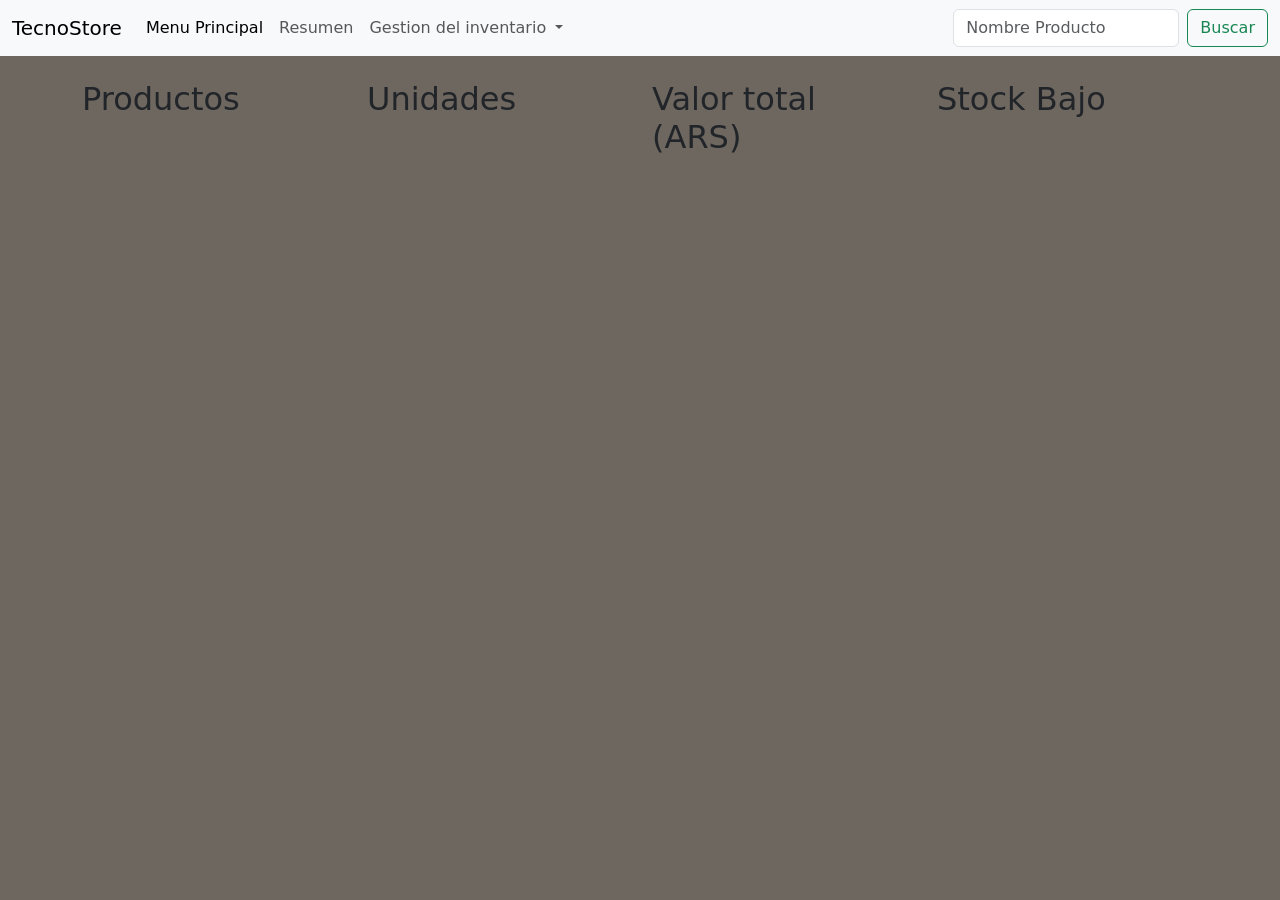
==== index.html @ 40e42d94 "Initial commit" ====
<!doctype html>
<html lang="es">
  <head>
    <meta charset="utf-8">
    <meta name="viewport" content="width=device-width, initial-scale=1">

    <link href="https://cdn.jsdelivr.net/npm/bootstrap@5.0.2/dist/css/bootstrap.min.css" rel="stylesheet"
         integrity="sha384-EVSTQN3/azprG1Anm3QDgpJLIm9Nao0Yz1ztcQTwFspd3yD65VohhpuuCOmLASjC" crossorigin="anonymous">

    <title>TecnoStore Web</title>
    
    <style>

       body{
            background-color: #6E675F
        }
 
    </style>
    
  </head>
  <body>

    <nav class="navbar navbar-expand-lg navbar-light bg-light">
    <div class="container-fluid">
        <a class="navbar-brand" href="#">TecnoStore</a>
        <button class="navbar-toggler" type="button" data-bs-toggle="collapse" data-bs-target="#navbarSupportedContent" aria-controls="navbarSupportedContent" aria-expanded="false" aria-label="Toggle navigation">
        <span class="navbar-toggler-icon"></span>
        </button>
        <div class="collapse navbar-collapse" id="navbarSupportedContent">
        <ul class="navbar-nav me-auto mb-2 mb-lg-0">
            <li class="nav-item">
            <a class="nav-link active" aria-current="page" href="#">Menu Principal</a>
            </li>
            <li class="nav-item">
            <a class="nav-link" href="#">Resumen</a>
            </li>
            <li class="nav-item dropdown">
            <a class="nav-link dropdown-toggle" href="#" id="navbarDropdown" role="button" data-bs-toggle="dropdown" aria-expanded="false">
                Gestion del inventario
            </a>
            <ul class="dropdown-menu" aria-labelledby="navbarDropdown">
                <li><a class="dropdown-item" href="#">Inventario</a></li>
                <li><a class="dropdown-item" href="#">Agregar Producto</a></li>
                <li><hr class="dropdown-divider"></li>
                <li><a class="dropdown-item" href="#">Movimientos</a></li>
            </ul>
            </li>
        </ul>
        <form class="d-flex">
            <input class="form-control me-2" type="search" placeholder="Nombre Producto" aria-label="Nombre Producto">
            <button class="btn btn-outline-success" type="submit">Buscar</button>
        </form>
        </div>
    </div>
    </nav>

    <br>
    
    <div class="container">
        <div class="row">
            <div class="col-md-3">
            <h2>Productos</h2>
            </div>
            <div class="col-md-3">
            <h2>Unidades</h2>
            </div>
            <div class="col-md-3">
            <h2>Valor total (ARS)</h2>
            </div>
            <div class="col-md-3">
           <h2>Stock Bajo</h2>
            </div>
        </div>
    </div>






    <script src="https://cdn.jsdelivr.net/npm/bootstrap@5.0.2/dist/js/bootstrap.bundle.min.js"
         integrity="sha384-MrcW6ZMFYlzcLA8Nl+NtUVF0sA7MsXsP1UyJoMp4YLEuNSfAP+JcXn/tWtIaxVXM" crossorigin="anonymous"></script>
  </body>
</html>
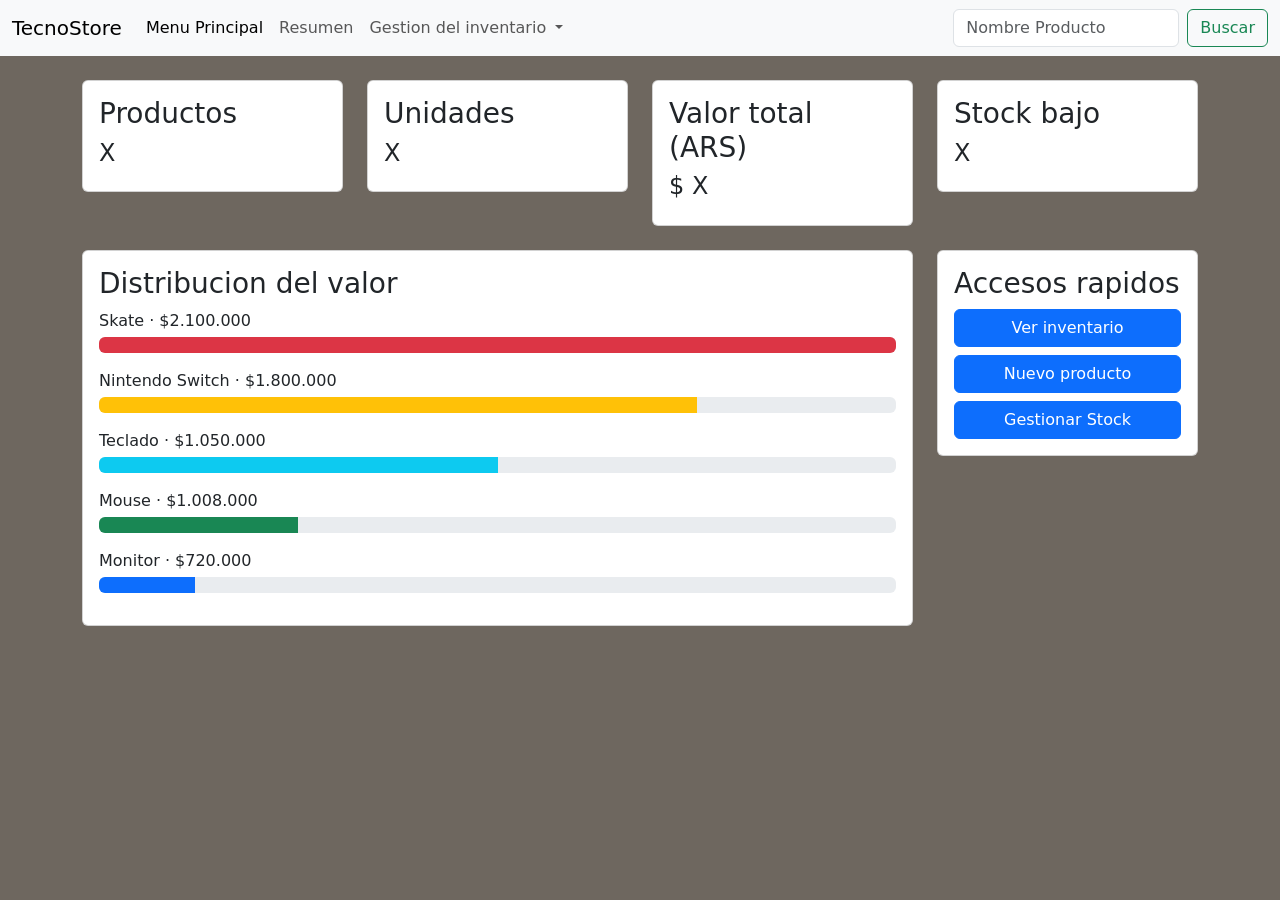
==== commit 5cb80d59: "Diseño inicial del dashboard con HTML y Bootstrap Primera versión de la interfaz de TecnoStock Web. " ====
--- a/index.html
+++ b/index.html
@@ -7,7 +7,7 @@
     <link href="https://cdn.jsdelivr.net/npm/bootstrap@5.0.2/dist/css/bootstrap.min.css" rel="stylesheet"
          integrity="sha384-EVSTQN3/azprG1Anm3QDgpJLIm9Nao0Yz1ztcQTwFspd3yD65VohhpuuCOmLASjC" crossorigin="anonymous">
 
-    <title>TecnoStore Web</title>
+    <title>TecnoStock Web</title>
     
     <style>
 
@@ -55,22 +55,100 @@
     </nav>
 
     <br>
-    
+
     <div class="container">
         <div class="row">
+            
             <div class="col-md-3">
-            <h2>Productos</h2>
+                <div class="card">
+                    <div class="card-body">
+                        <h3 class="card-title">Productos</h3>
+                        <h4> X </h4>
+                    </div>
+                </div>
             </div>
             <div class="col-md-3">
-            <h2>Unidades</h2>
+                <div class="card">
+                    <div class="card-body">
+                        <h3 class="card-title">Unidades</h3>
+                        <h4> X </h4>
+                    </div>
+                </div>
+            </div>
+
+            <div class="col-md-3">
+                <div class="card">
+                    <div class="card-body">
+                        <h3 class="card-title">Valor total (ARS)</h3>
+                        <h4> $ X </h4>
+                    </div>
+                </div>
             </div>
             <div class="col-md-3">
-            <h2>Valor total (ARS)</h2>
-            </div>
-            <div class="col-md-3">
-           <h2>Stock Bajo</h2>
+                <div class="card">
+                    <div class="card-body">
+                        <h3 class="card-title">Stock bajo</h3>
+                        <h4> X </h4>
+                    </div>
+                </div>
             </div>
         </div>
+    </div>
+
+    <br>
+
+    <div class="container">
+        <div class="row">
+            <div class="col-md-9">
+                <div class="card">
+                    <div class="card-body">
+                        <h3 class="card-title">Distribucion del valor</h3>
+
+                            <p class="mb-1">Skate · $2.100.000</p>
+                            <div class="progress mb-3">
+                                <div class="progress-bar bg-danger" role="progressbar" style="width: 100%" aria-valuenow="100" aria-valuemin="0" aria-valuemax="100"></div>
+                            </div>
+
+                            <p class="mb-1">Nintendo Switch · $1.800.000</p>
+                            <div class="progress mb-3">                                
+                                <div class="progress-bar bg-warning" role="progressbar" style="width: 75%" aria-valuenow="75" aria-valuemin="0" aria-valuemax="100"></div>
+                            </div>
+
+                            <p class="mb-1">Teclado · $1.050.000</p>
+                            <div class="progress mb-3">
+                                <div class="progress-bar bg-info" role="progressbar" style="width: 50%" aria-valuenow="50" aria-valuemin="0" aria-valuemax="100"></div>
+                            </div>
+
+                            <p class="mb-1">Mouse · $1.008.000</p>
+                            <div class="progress mb-3">
+                                <div class="progress-bar bg-success" role="progressbar" style="width: 25%" aria-valuenow="25" aria-valuemin="0" aria-valuemax="100"></div>
+                            </div>
+
+                            <p class="mb-1">Monitor · $720.000</p>
+                            <div class="progress mb-3">
+                                <div class="progress-bar bg-primary" role="progressbar" style="width: 12%" aria-valuenow="12" aria-valuemin="0" aria-valuemax="100"></div>
+                            </div>
+                    </div>
+                </div>
+            </div>
+        
+
+    
+            <div class="col-md-3">
+                <div class="card">
+                    <div class="card-body">
+                        <h3 class="card-title">Accesos rapidos</h3>
+                        <div class="d-grid gap-2">
+                            <button class="btn btn-primary" href="#">Ver inventario</button>
+                            <button class="btn btn-primary" href="#">Nuevo producto</button>
+                            <button class="btn btn-primary" href="#">Gestionar Stock</button>
+                        </div>
+                        
+                    </div>
+                </div>
+            </div>
+        </div>
+
     </div>
 
 
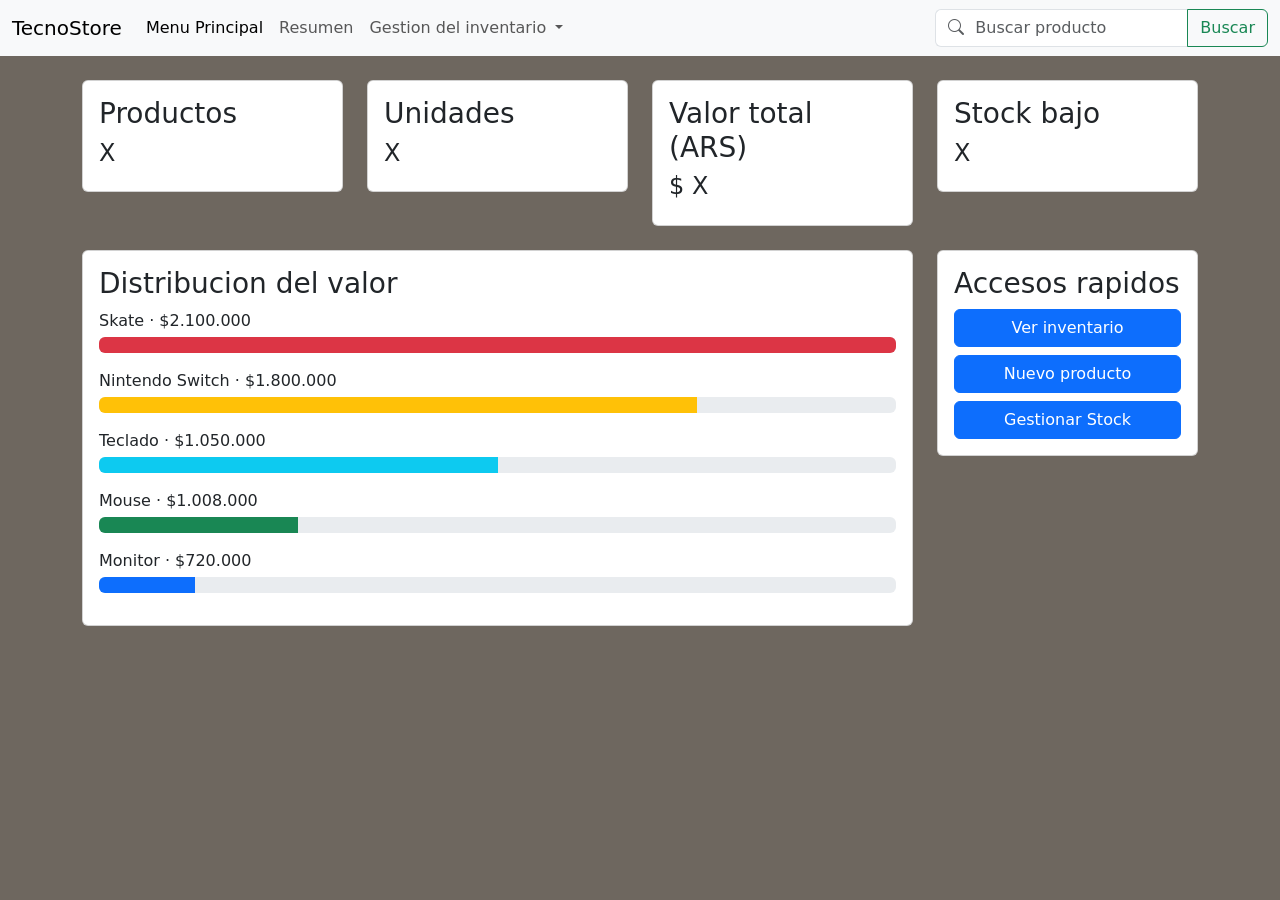
==== commit 6efecec5: "Diseño inicial de la pantalla de inventario Se creó inventario.html, que establece la estructura vis" ====
--- a/index.html
+++ b/index.html
@@ -4,12 +4,15 @@
     <meta charset="utf-8">
     <meta name="viewport" content="width=device-width, initial-scale=1">
 
+
+    <link rel="stylesheet" href="https://cdn.jsdelivr.net/npm/bootstrap-icons@1.11.3/font/bootstrap-icons.min.css">
     <link href="https://cdn.jsdelivr.net/npm/bootstrap@5.0.2/dist/css/bootstrap.min.css" rel="stylesheet"
          integrity="sha384-EVSTQN3/azprG1Anm3QDgpJLIm9Nao0Yz1ztcQTwFspd3yD65VohhpuuCOmLASjC" crossorigin="anonymous">
 
     <title>TecnoStock Web</title>
     
     <style>
+
 
        body{
             background-color: #6E675F
@@ -19,17 +22,18 @@
     
   </head>
   <body>
+    
 
     <nav class="navbar navbar-expand-lg navbar-light bg-light">
     <div class="container-fluid">
-        <a class="navbar-brand" href="#">TecnoStore</a>
+        <a class="navbar-brand" href="index.html">TecnoStore</a>
         <button class="navbar-toggler" type="button" data-bs-toggle="collapse" data-bs-target="#navbarSupportedContent" aria-controls="navbarSupportedContent" aria-expanded="false" aria-label="Toggle navigation">
         <span class="navbar-toggler-icon"></span>
         </button>
         <div class="collapse navbar-collapse" id="navbarSupportedContent">
         <ul class="navbar-nav me-auto mb-2 mb-lg-0">
             <li class="nav-item">
-            <a class="nav-link active" aria-current="page" href="#">Menu Principal</a>
+            <a class="nav-link active" aria-current="page" href="index.html">Menu Principal</a>
             </li>
             <li class="nav-item">
             <a class="nav-link" href="#">Resumen</a>
@@ -39,7 +43,7 @@
                 Gestion del inventario
             </a>
             <ul class="dropdown-menu" aria-labelledby="navbarDropdown">
-                <li><a class="dropdown-item" href="#">Inventario</a></li>
+                <li><a class="dropdown-item" href="inventario.html">Inventario  <i class="bi bi-archive"></i></a></li>
                 <li><a class="dropdown-item" href="#">Agregar Producto</a></li>
                 <li><hr class="dropdown-divider"></li>
                 <li><a class="dropdown-item" href="#">Movimientos</a></li>
@@ -47,8 +51,13 @@
             </li>
         </ul>
         <form class="d-flex">
-            <input class="form-control me-2" type="search" placeholder="Nombre Producto" aria-label="Nombre Producto">
-            <button class="btn btn-outline-success" type="submit">Buscar</button>
+            <div class="input-group">
+                <span class="input-group-text bg-white border-end-0">
+                    <i class="bi bi-search text-muted"></i>
+                </span>
+                <input class="form-control border-start-0 ps-0" type="search" placeholder="Buscar producto" aria-label="Nombre Producto">
+                <button class="btn btn-outline-success" type="submit">Buscar</button>
+            </div>
         </form>
         </div>
     </div>
